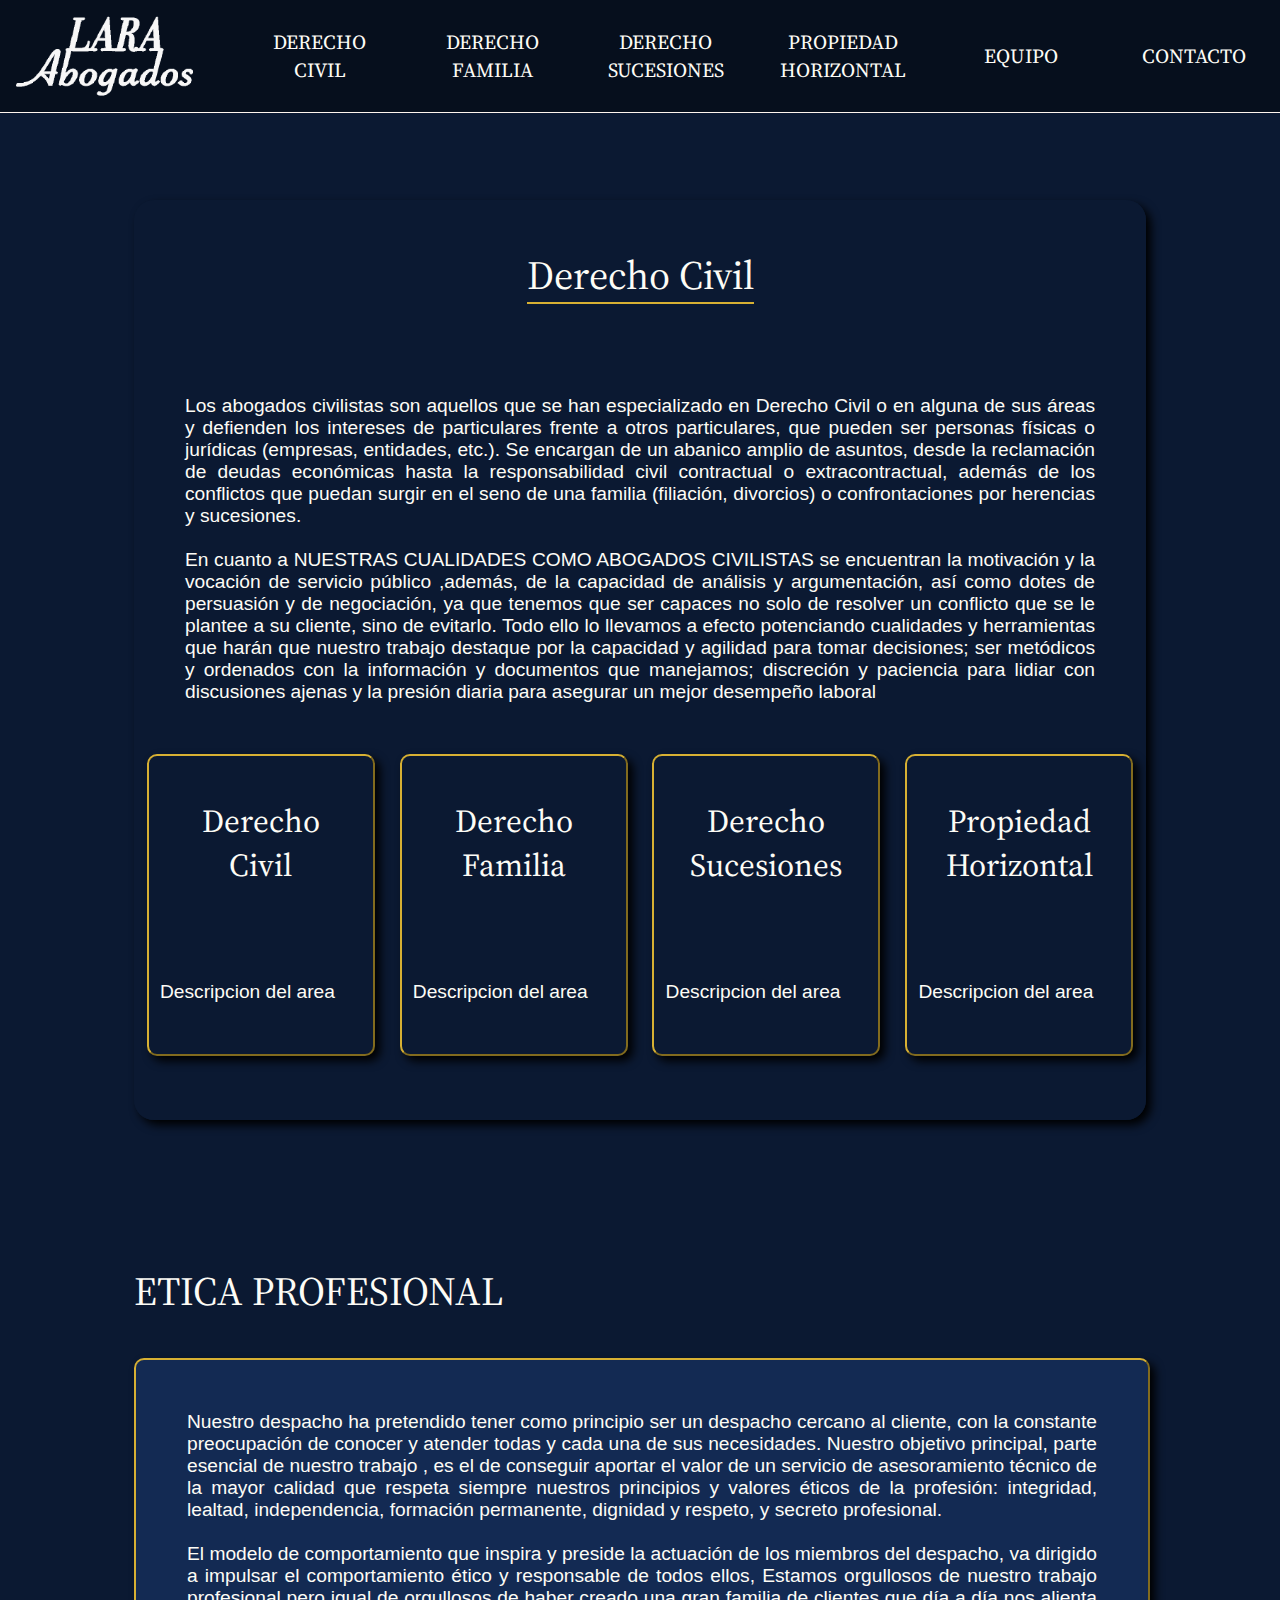
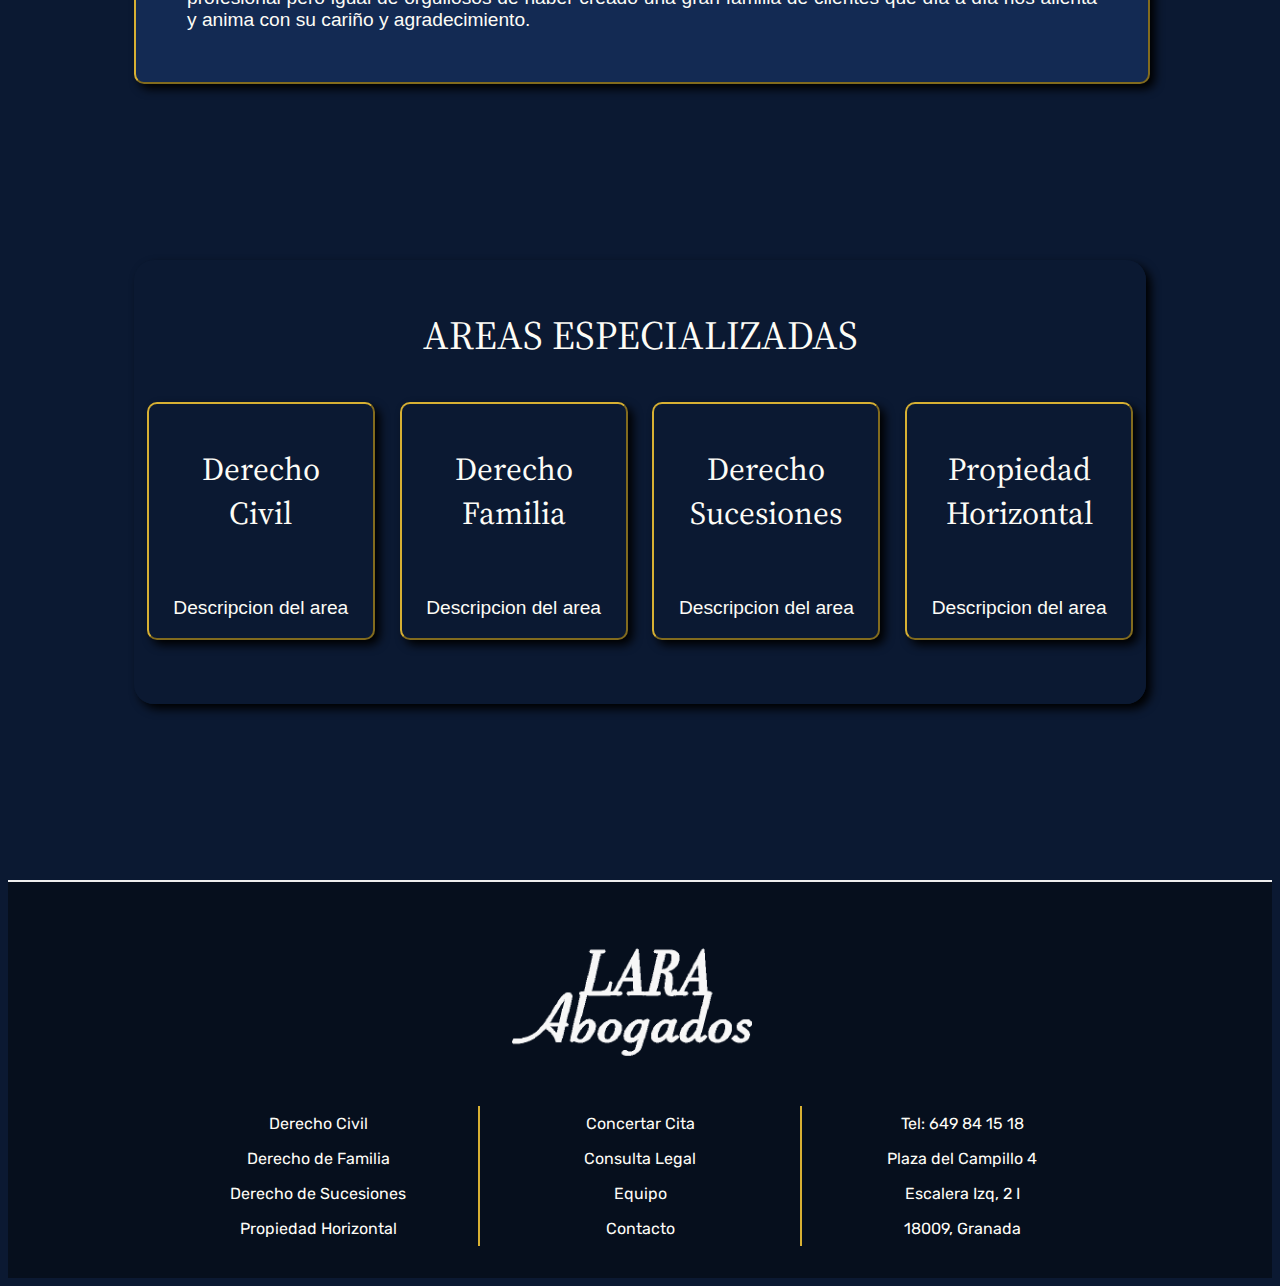
==== civil.html @ f756373a "Add files via upload" ====
<!DOCTYPE html>
<html lang="en">

<head>
    <meta charset="UTF-8">
    <meta name="viewport" content="width=device-width, initial-scale=1.0">
    <meta http-equiv="X-UA-Compatible" content="ie=edge">
    <link rel="stylesheet" href="./resources/css/styles.css">
    <link
        href="https://fonts.googleapis.com/css2?family=Rubik:wght@400;700&family=Source+Serif+Pro:wght@600&display=swap"
        rel="stylesheet">
    <title>Derecho Civil - LaraAbogados</title>
</head>

<body>
    <!-- Header -->
    <header>
        <img class="logo" src="./resources/images/laraLogo.png">
        <nav>
            <ul>

                <li><a href="./civil.html">DERECHO CIVIL</a></li>
                <li><a href="./familia.html">DERECHO <br />FAMILIA</a></li>
                <li><a href="./sucesiones.html">DERECHO <br />SUCESIONES</a></li>
                <li><a href="./propiedad.html">PROPIEDAD HORIZONTAL</a></li>
                <li><a href="./equipo.html">EQUIPO</a></li>
                <li><a href="./contacto.html">CONTACTO</a></li>
            </ul>
        </nav>
    </header>
    <!-- Contents -->
    <main class="content">
        <!-- Banner -->
        <div class="banner">
            <div class="containerCivil">
                <div class="container3Civil">
                    <h3>Derecho Civil</h3>
                    <p>
                        Los abogados civilistas son aquellos que se han especializado en Derecho Civil
                        o en alguna de sus áreas y defienden los intereses de particulares frente a
                        otros particulares, que pueden ser personas físicas o jurídicas (empresas,
                        entidades, etc.). Se encargan de un abanico amplio de asuntos, desde la
                        reclamación de deudas económicas hasta la responsabilidad civil contractual o
                        extracontractual, además de los conflictos que puedan surgir en el seno de una
                        familia (filiación, divorcios) o confrontaciones por herencias y sucesiones. <br /><br />
                        En cuanto a NUESTRAS CUALIDADES COMO ABOGADOS CIVILISTAS se
                        encuentran la motivación y la vocación de servicio público ,además, de la
                        capacidad de análisis y argumentación, así como dotes de persuasión y de
                        negociación, ya que tenemos que ser capaces no solo de resolver un conflicto
                        que se le plantee a su cliente, sino de evitarlo.
                        Todo ello lo llevamos a efecto potenciando cualidades y herramientas que
                        harán que nuestro trabajo destaque por la capacidad y agilidad para tomar
                        decisiones; ser metódicos y ordenados con la información y documentos que
                        manejamos; discreción y paciencia para lidiar con discusiones ajenas y la
                        presión diaria para asegurar un mejor desempeño laboral
                    </p>
                    <div class="areasCont">
                        <div class="area">
                            <h4 class="areaTitle">Derecho<br />Civil</h4>
                            <p class="areaDesc">Descripcion del area</p>

                        </div>
                        <div class="area">
                            <h4 class="areaTitle">Derecho<br />Familia</h4>
                            <p class="areaDesc">Descripcion del area</p>

                        </div>
                        <div class="area">
                            <h4 class="areaTitle">Derecho<br />Sucesiones</h4>
                            <p class="areaDesc">Descripcion del area</p>

                        </div>
                        <div class="area">
                            <h4 class="areaTitle">Propiedad<br />Horizontal</h4>
                            <p class="areaDesc">Descripcion del area</p>

                        </div>
                    </div>
                </div>
            </div>
        </div>
        <div class="banner">
            <div class="cont1">
                <h3>ETICA PROFESIONAL</h3>
                <div class="container2">
                    <p>
                        Nuestro despacho ha pretendido tener como principio ser un despacho cercano al cliente, con
                        la constante preocupación de conocer y atender todas y cada una de sus necesidades. Nuestro
                        objetivo principal, parte esencial de nuestro trabajo , es el de conseguir aportar el valor de
                        un
                        servicio de asesoramiento técnico de la mayor calidad que respeta siempre nuestros principios
                        y valores éticos de la profesión: integridad, lealtad, independencia, formación permanente,
                        dignidad y respeto, y secreto profesional.<br /><br />
                        El modelo de comportamiento que inspira y preside la actuación de los miembros del
                        despacho, va dirigido a impulsar el comportamiento ético y responsable de todos ellos,
                        Estamos orgullosos de nuestro trabajo profesional pero igual de orgullosos de haber creado una
                        gran familia de clientes que día a día nos alienta y anima con su cariño y agradecimiento.
                    </p>
                </div>
            </div>
        </div>
        <div class="banner">
            <div class="areas">

                <div class="container3">
                    <h3>AREAS ESPECIALIZADAS</h3>
                    <div class="areasCont">
                        <div class="area">
                            <h4 class="areaTitle">Derecho<br />Civil</h4>
                            <p class="areaDesc">Descripcion del area</p>

                        </div>
                        <div class="area">
                            <h4 class="areaTitle">Derecho<br />Familia</h4>
                            <p class="areaDesc">Descripcion del area</p>

                        </div>
                        <div class="area">
                            <h4 class="areaTitle">Derecho<br />Sucesiones</h4>
                            <p class="areaDesc">Descripcion del area</p>

                        </div>
                        <div class="area">
                            <h4 class="areaTitle">Propiedad<br />Horizontal</h4>
                            <p class="areaDesc">Descripcion del area</p>

                        </div>
                    </div>
                </div>
            </div>
    </main>
    <footer>
        <img class="logo" src="./resources/images/laraLogo.png">
        <div class="footAreaCont">
            <div class="footerCont">

                <a href="./civil.html">Derecho Civil</a>
                <a href="./familia.html">Derecho de Familia</a>
                <a href="./sucesiones.html">Derecho de Sucesiones</a>
                <a href="./propiedad.html">Propiedad Horizontal</a>
            </div>
            <div class="footerContM">
                <a
                    href="mailto:laraabogados@hotmail.com?subject=Concertar%20Cita&body=Nombre:%0D%0AAsunto:%0D%0APreferencia%20Horaria:%0D%0ATelefono%20de%20Contacto:">Concertar
                    Cita</a>
                <a
                    href="mailto:laraabogados@hotmail.com?subject=Consulta%20Legal&body=Nombre:%0D%0AAsunto:%0D%0ATelefono%20de%20Contacto:">Consulta
                    Legal</a>
                <a href="./equipo.html">Equipo</a>
                <a href="./contacto.html">Contacto</a>
            </div>
            <div class="footerCont">
                <a href="tel:649841518">Tel: 649 84 15 18</a>
                <span>Plaza del Campillo 4</span>
                <span>Escalera Izq, 2 I</span>
                <span>18009, Granada</span>
            </div>
    </footer>
    </div>
</body>

</html>
---- resources/css/styles.css ----
html {
    font-size: 16px;
    font-family: 'Rubik', sans-serif;
    color: hsl(46, 67%, 98%);
    background-color: hsl(218, 63%, 12%);
}

p {
    font-family: 'Nunito Sans', sans-serif;
}

h1 {
    font-family: 'Cinzel', serif;
    font-size: 40px;
}

h2 {
    font-family: 'Cinzel', serif;
    font-size: 36px;
}

h3 {
    font-family: 'Cinzel', serif;
    font-size: 30px;
    font-weight: 400;
}

h4 {
    font-family: 'Cinzel', serif;
    font-size: 26px;
    font-weight: 400;
    width: 20%;
}

/* Header */


header {
    background-color: hsl(218, 64%, 7%);
    z-index: 10;
    position: fixed;
    height: 7rem;
    top: 0;
    right: 0;
    left: 0;
    
    border-bottom: 1px solid seashell;
    display: flex;
    flex-direction: row;
   justify-content: space-between;
    align-items: center;


}

.logo {
    display: flex;
    margin-left: 1rem;
    justify-content: flex-start;
    height: 95%;

}

nav {
    width: 85%;
    display: flex;
height: 100%;
    justify-content: space-around;
    align-items: center;

}

ul {
    width: 100%;
    height: 100%;
    display: flex;
    justify-content: space-around;
    align-items: center;
}

nav li  {
    height: 100%;
    padding: 0 0.75rem;
    list-style: none;
    display: flex;
    justify-content: center;
    align-items: center;
    width: 16.67%;
  
    color: hsl(46, 67%, 98%);
  
}

li a {
  
    text-decoration: none;
    font-family: 'Source Serif Pro', serif;
    font-size: 1.25rem;
    display: flex;
    justify-content: center;
    align-items: center;
    cursor: pointer;
    width: 100%;
    text-align: center;
    color: hsl(46, 67%, 98%);
    padding: 1rem;
   

}
li a:hover {
    color: hsl(46, 67%, 52%);
   
    border: 2px solid hsl(46, 67%, 52%);
    background-color: hsl(218, 63%, 12%);
    border-radius: 10px;
    box-shadow: 5px 5px 10px black;

  }


/* Banner */
.content {
    width: 100%;
    display: flex;
    flex-direction: column;
    justify-content: center;
    align-items: center;
}
.banner {
    display: flex;
    justify-content: center;
    
    width: 100%;
    display: flex;
    flex-direction: column;
    justify-content: center;
    align-items: center;
}

.container {
    background-image: url("../../resources/images/larabanner.jpg");
    background-position: bottom;
    background-attachment: fixed;
    background-size: cover;
    min-height: 700px;
    width: 100%;
    display: flex;
    align-items: center;
    justify-content: center;
}
.containerCivil {
    background-image: url("../../resources/images/civil.jpg");
    background-position: center;
    background-attachment: fixed;
    background-size: cover;
    min-height: 700px;
    width: 100%;
    display: flex;
    align-items: center;
    justify-content: center;
}
.containerFamilia {
    background-image: url("../../resources/images/familia.jpg");
    background-position: center;
    background-attachment: fixed;
    background-size: cover;
    min-height: 700px;
    width: 100%;
    display: flex;
    flex-direction: column;
    align-items: center;
    justify-content: center;
}
.containerSucesiones {
    background-image: url("../../resources/images/sucesiones.jpg");
    background-position: center;
    background-attachment: fixed;
    background-size: cover;
    min-height: 700px;
    width: 100%;
    display: flex;
    flex-direction: column;
    align-items: center;
    justify-content: center;
}
.container2 {
   
    text-align: center;
    background-color:hsl(218, 63%, 20%);
    width: 100%;

    display: flex;
    flex-direction: column;
    align-items: center;
    justify-content: center;
    border: 2px outset hsl(46, 67%, 52%);
    box-shadow: 5px 5px 10px black;
   font-size: 1.2rem;
    border-radius: 10px;
    margin-bottom: 6rem;
}
.container2 p {
    padding: 2rem;
    text-align: justify;
    width: 90%;
}
.container3Civil p {
    padding: 2rem;
    text-align: justify;
    width: 90%;
   
}
.lists {
    display: flex;
    flex-direction: row;
    align-items: center;
    justify-content: center;
    width: 80%;
    min-width: 50rem;
    margin-bottom: 5rem;
}

.pointL {
    width: 40%;
    min-width: 20rem;
    margin-left: -40%;
    margin-top: -3rem;
    padding: 2rem;
    text-align: justify;
    border-radius: 5px;
    display: flex;
    flex-direction: column;
    align-items: center;
    justify-content: center;
    background-color: hsl(218, 63%, 12%);
    border: 2px solid hsl(46, 67%, 52%);
    box-shadow: 5px 5px 10px black;
}
.pointR {
    width: 40%;
    min-width: 20rem;
    margin-left: 40%;
    margin-top: -3rem;
    padding: 2rem;
    text-align: justify;
    border-radius: 5px;
    display: flex;
    flex-direction: column;
    align-items: center;
    justify-content: center;
    background-color: hsl(218, 63%, 12%);
    border: 2px solid hsl(46, 67%, 52%);
    box-shadow: 5px 5px 10px black;
}
.pointText {
    width: 80%
}

.familiaList{
    width: 25rem;
    display: flex;
    flex-direction: column;
    align-items: center;
    justify-content: space-around;
    height: 20rem;
    list-style: circle;
}
.civilList {
    width: 70%;
    min-width: 40rem;
    display: flex;
    flex-direction: column;
    align-items: flex-start;
    justify-content: space-around;
    height: 35rem;
    list-style: circle;
    text-align: left;
}
.familiaList li{
    width: 25rem;
    display: flex;
    text-align: left;
    flex-direction: column;
    align-items: flex-start;
    justify-content: center;
    list-style-type: circle;
}
.mission {
    text-align: center;
    background-color: hsl(218, 64%, 11%);
    width: 55%;
    height: 12rem;
    display: flex;
    flex-direction: column;
    align-items: center;
    justify-content: center;
    border: 5px outset hsl(46, 67%, 52%);
    box-shadow: 5px 5px 10px black;
    margin-top: 20rem;
    border-radius: 10px;
    min-width: 50rem;
}
.mission h3 {
    margin-top: -1rem;
    font-size: 2.5rem;
}
h3 {
    font-size: 2.5rem;
    font-family: 'Source Serif Pro', serif;
    margin-top: 3rem;
}
.cont1 {
    width: 80%;
    min-width: 50rem;
    display: flex;
    flex-direction: column;
    align-items: flex-start;
    justify-content: center;
}
.areas {
    background-image: url("../../resources/images/areas.jpg");
    background-position: center;
   
    background-size: cover;
    min-height: 700px;
    width: 100%;
    flex-direction: column;
    display: flex;
    align-items: center;
    justify-content: center;
}
.container3 {
   
    text-align: center;
    background-color:hsl(218, 63%, 12%, 0.9);
    width: 80%;
    min-width: 50rem;
    display: flex;
    flex-direction: column;
    align-items: center;
    justify-content: center;
    border: transparent;
    box-shadow: 5px 5px 10px black;
   font-size: 1.2rem;
    border-radius: 20px;
    margin-bottom: 6rem;
}
.container3Civil {
   
    text-align: center;
    background-color:hsl(218, 63%, 12%, 0.9);
    width: 80%;
    min-width: 50rem;
    display: flex;
    flex-direction: column;
    align-items: center;
    justify-content: center;
    border: transparent;
    box-shadow: 5px 5px 10px black;
   font-size: 1.2rem;
    border-radius: 20px;
    margin-bottom: 6rem;
    margin-top: 12rem;
}
.container3Civil h3 {
    border-bottom: 2px solid hsl(46, 67%, 52%);
}
.areasCont {
    width: 100%;
    display: flex;
    flex-direction: row;
    align-items: center;
    justify-content: space-around;
}


.area {
    display: flex;
    flex-direction: column;
    align-items: center;
    justify-content: center;
    border: 2px outset hsl(46, 67%, 52%);
    box-shadow: 5px 5px 10px black;
    width: 14rem;
    border-radius: 10px;
    background-color: hsl(218, 63%, 12%);
    margin-bottom: 4rem;
    
}
.areaTitle {
    font-size: 2rem;
    font-family: 'Source Serif Pro', serif;
  text-align: center;
  
  width: 100%;
}
.area:hover {
    display: flex;
    flex-direction: column;
    align-items: center;
    justify-content: center;
    border: 2px outset hsl(46, 67%, 52%);
    box-shadow: 5px 5px 10px black;
    width: 14rem;
    border-radius: 10px;
  
    margin-bottom: 4rem;
  color: hsl(46, 67%, 52%);
  
  background-color: hsl(218, 63%, 20%);
}

footer {
    display: flex;
    justify-content: center;
    background-color: hsl(218, 64%, 7%);
    border-top: 2px outset;
    width: 100%;
    display: flex;
    flex-direction: column;
    justify-content: center;
    align-items: center;
}
.footAreaCont {
    width: 100%;
    display: flex;
    flex-direction: row;
    align-items: center;
    justify-content: center;
}
footer .logo {
    width: 15rem;
    margin-top: 3rem;
    margin-left: -1rem;
}

.footerCont {
    display: flex;
    flex-direction: column;
    justify-content: center;
    align-items: center;
    width: 20rem;
    margin: 2rem 0;
}
.footerContM {
    display: flex;
    flex-direction: column;
    justify-content: center;
    align-items: center;
    width: 20rem;
    margin: 2rem 0;
    border-left: 2px solid hsl(46, 67%, 52%);
    border-right: 2px solid hsl(46, 67%, 52%);
}

.footerCont a, span {
    text-decoration: none;
    margin: 0.5rem;
    color: hsl(46, 67%, 98%);

}
.footerCont a:hover {
    text-decoration: underline;
    margin: 0.5rem;
    color: hsl(46, 67%, 52%);

}
.footerContM a, span {
    text-decoration: none;
    margin: 0.5rem;
    color: hsl(46, 67%, 98%);

}
.footerContM a:hover {
    text-decoration: underline;
    margin: 0.5rem;
    color: hsl(46, 67%, 52%);

}
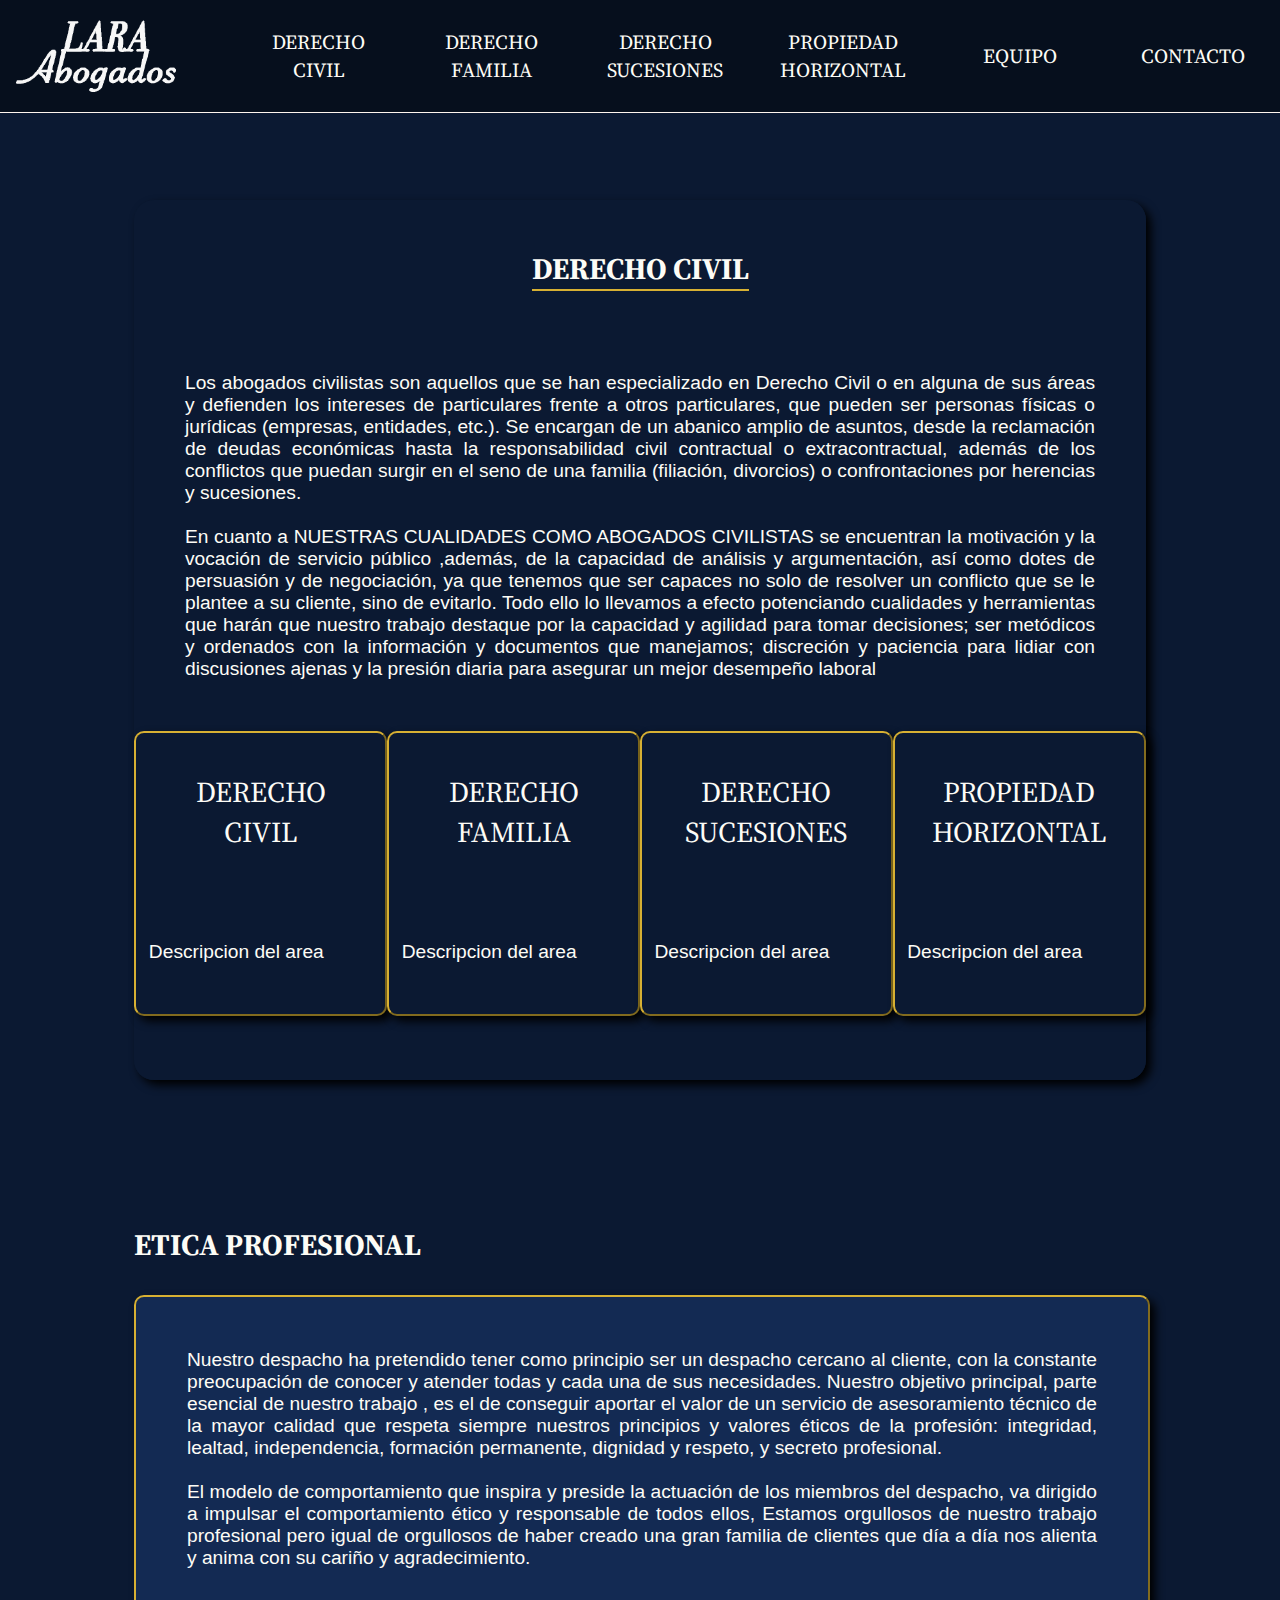
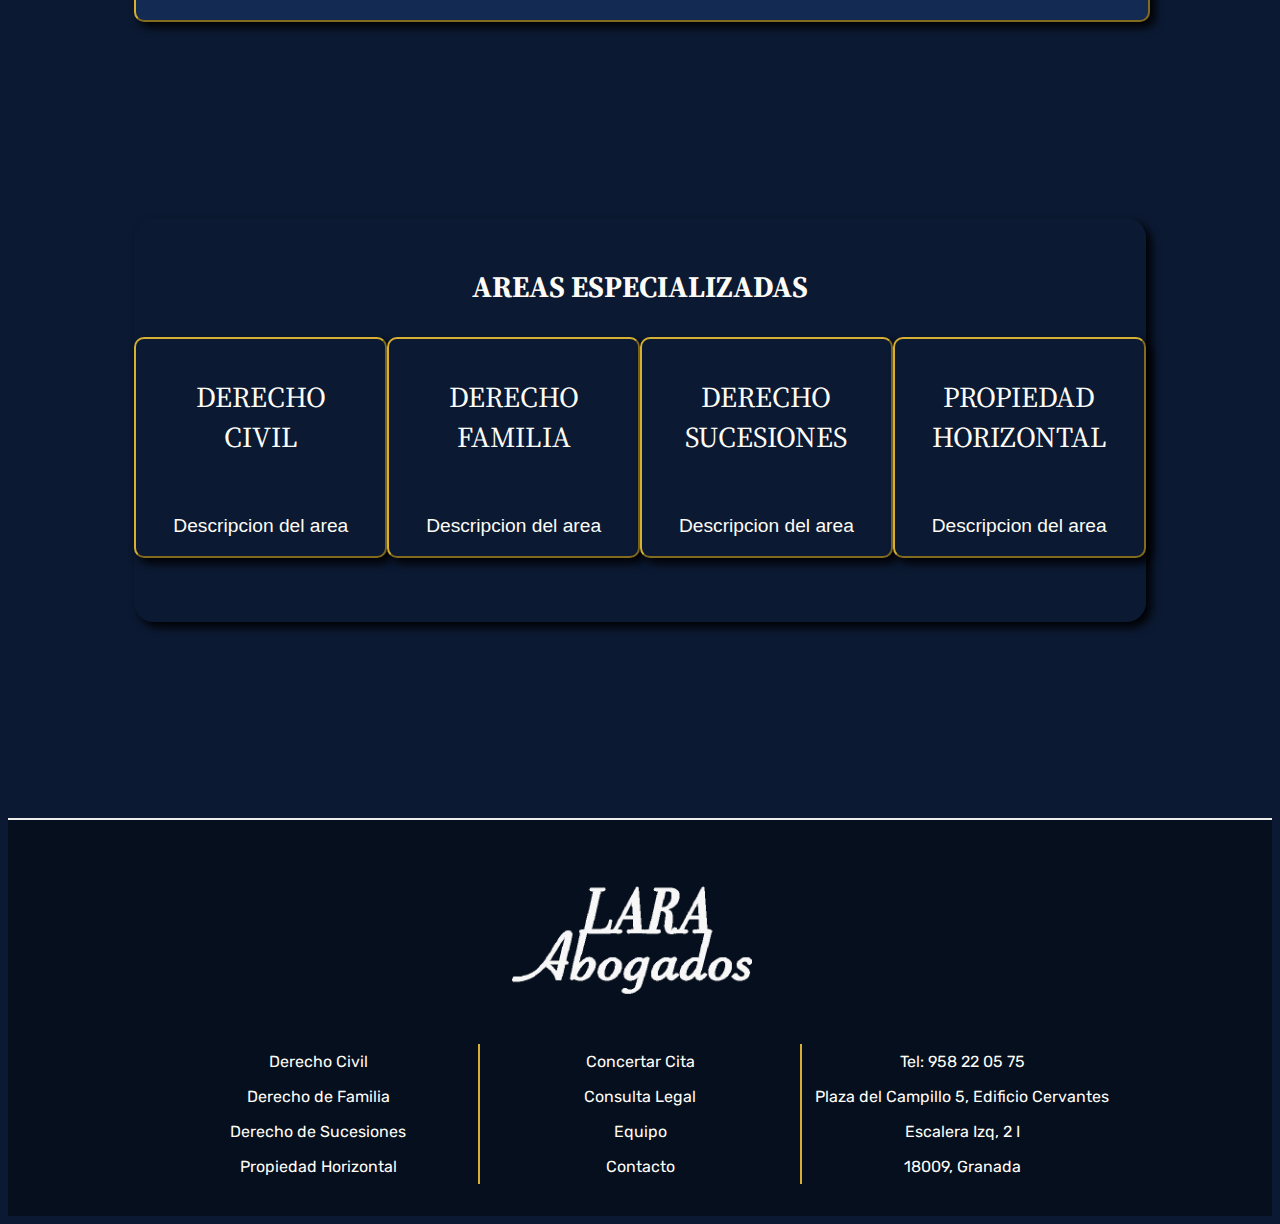
==== commit 388385fc: "Add files via upload" ====
--- a/civil.html
+++ b/civil.html
@@ -150,10 +150,10 @@
                 <a href="./contacto.html">Contacto</a>
             </div>
             <div class="footerCont">
-                <a href="tel:649841518">Tel: 649 84 15 18</a>
-                <span>Plaza del Campillo 4</span>
-                <span>Escalera Izq, 2 I</span>
-                <span>18009, Granada</span>
+                <a href="tel:34958220575">Tel: 958 22 05 75</a>
+               <a href="https://goo.gl/maps/7FaySxSunagEFetZA">Plaza del Campillo 5, Edificio Cervantes</a>
+                <a href="https://goo.gl/maps/7FaySxSunagEFetZA">Escalera Izq, 2 I</a>
+                    <a href="https://goo.gl/maps/7FaySxSunagEFetZA">18009, Granada</a>
             </div>
     </footer>
     </div>
--- a/resources/css/styles.css
+++ b/resources/css/styles.css
@@ -10,24 +10,24 @@
 }
 
 h1 {
-    font-family: 'Cinzel', serif;
-    font-size: 40px;
+    font-family: 'Source Serif Pro', serif;
+    font-size: 2rem;
 }
 
 h2 {
-    font-family: 'Cinzel', serif;
-    font-size: 36px;
+    font-family: 'Source Serif Pro', serif;
+    font-size: 1.8rem;
 }
 
 h3 {
-    font-family: 'Cinzel', serif;
+    font-family: 'Source Serif Pro', serif;
     font-size: 30px;
-    font-weight: 400;
+    font-weight: 1.6rem;
 }
 
 h4 {
-    font-family: 'Cinzel', serif;
-    font-size: 26px;
+    font-family: 'Source Serif Pro', serif;
+    font-size: 1.4rem;
     font-weight: 400;
     width: 20%;
 }
@@ -57,7 +57,7 @@
     display: flex;
     margin-left: 1rem;
     justify-content: flex-start;
-    height: 95%;
+    height: 6rem;
 
 }
 
@@ -133,6 +133,16 @@
     width: 100%;
     display: flex;
     flex-direction: column;
+    justify-content: center;
+    align-items: center;
+}
+.equipo {
+    display: flex;
+    justify-content: center;
+    
+    width: 100%;
+    display: flex;
+    flex-direction: row;
     justify-content: center;
     align-items: center;
 }
@@ -182,6 +192,147 @@
     flex-direction: column;
     align-items: center;
     justify-content: center;
+}
+.containerEquipo {
+
+    background-image: url("../../resources/images/equipo.jpg");
+    background-position: center;
+    background-attachment: fixed;
+    background-size: cover;
+    min-height: 700px;
+    width: 100%;
+    display: flex;
+    flex-direction: row;
+    align-items: center;
+    justify-content: space-around;
+    flex-wrap: wrap-reverse;
+    margin-bottom: -2rem;
+    padding-top: 8rem;
+}
+.containerEquipo2 {
+
+    background-image: url("../../resources/images/equipo.jpg");
+    background-position: center;
+    background-attachment: fixed;
+    background-size: cover;
+    min-height: 700px;
+    width: 100%;
+    display: flex;
+    flex-direction: row;
+    align-items: center;
+    justify-content: space-around;
+    flex-wrap: wrap;
+    
+    padding-bottom: 5rem;
+}
+.eqRow {
+    display: flex;
+    flex-direction: row;
+    align-items: center;
+    justify-content: space-around;
+    flex-wrap: wrap;
+    width: 66%;
+}
+.member {
+    margin: 1rem;
+    display: flex;
+   
+    flex-direction: column;
+    align-items: center;
+    justify-content: center;
+}
+.memberE {
+    margin: 1rem;
+    display: flex;
+   width: 32%;
+    flex-direction: column;
+    align-items: center;
+    justify-content: center;
+}
+
+.picCont {
+    height: 15rem;
+    width: 15rem;
+    border: 2px solid hsl(46, 67%, 52%);
+    background-color: hsl(218, 63%, 12%);
+    border-radius: 100%;
+    box-shadow: 5px 5px 10px black;
+    overflow: hidden;
+  
+}
+.picCont:hover {
+    height: 20rem;
+    width: 20rem;
+    border: 2px solid hsl(46, 67%, 52%);
+    background-color: hsl(218, 63%, 12%);
+    border-radius: 100%;
+    box-shadow: 5px 5px 10px black;
+    overflow: hidden;
+}
+.picContM {
+    height: 22rem;
+    width: 22rem;
+    border: 2px solid hsl(46, 67%, 52%);
+    background-color: hsl(218, 63%, 12%);
+    border-radius: 100%;
+    box-shadow: 5px 5px 10px black;
+    overflow: hidden;
+}
+.picContM:hover {
+    height: 25rem;
+    width: 25rem;
+    border: 2px solid hsl(46, 67%, 52%);
+    background-color: hsl(218, 63%, 12%);
+    border-radius: 100%;
+    box-shadow: 5px 5px 10px black;
+    overflow: hidden;
+}
+.picCont img {
+    width: 100%;
+    height: auto;
+}
+.picContM img {
+    width: 100%;
+    height: auto;
+}
+.picFoot {
+    margin-top: 1rem;
+    display: flex;
+    width: 22rem;
+    flex-direction: column;
+    align-items: center;
+    justify-content: center; 
+    background-color: hsl(218, 63%, 12%, 0.9);
+    box-shadow: 5px 5px 10px black;
+    padding: 1rem;
+}
+.picFoot h4 {
+    margin-top: 0rem;
+    width: 90%;
+    border-bottom: 1px solid hsl(46, 67%, 81%);
+    text-align: center;
+    
+}
+.picFoot h5 {
+    margin-top: -0.5rem;
+    width: 80%;
+    text-align: center;
+    font-size: 1.2rem;
+    font-family: 'Source Serif Pro', serif;
+   
+}
+.picFoot p {
+    margin-top: -1rem;
+    width: 90%;
+    text-align: justify;
+    font-size: 0.9rem;
+}
+.picFoot a {
+   
+    width: 90%;
+    text-align: center;
+    font-size: 1rem;
+    color: hsl(46, 67%, 52%);
 }
 .container2 {
    
@@ -253,14 +404,20 @@
     box-shadow: 5px 5px 10px black;
 }
 .pointText {
-    width: 80%
-}
-
+    width: 80%;
+   
+}
+.pointText strong {
+    text-align: center;
+    font-size: 1.4rem;
+    
+}
 .familiaList{
     width: 25rem;
     display: flex;
     flex-direction: column;
-    align-items: center;
+    align-items: flex-start;
+    text-align: left;
     justify-content: space-around;
     height: 20rem;
     list-style: circle;
@@ -276,14 +433,16 @@
     list-style: circle;
     text-align: left;
 }
-.familiaList li{
-    width: 25rem;
-    display: flex;
+.contactList {
+    width: 70%;
+    min-width: 40rem;
+    display: flex;
+    flex-direction: row;
+    align-items: center;
+    justify-content: space-around;
+ 
+    list-style: none;
     text-align: left;
-    flex-direction: column;
-    align-items: flex-start;
-    justify-content: center;
-    list-style-type: circle;
 }
 .mission {
     text-align: center;
@@ -301,11 +460,12 @@
     min-width: 50rem;
 }
 .mission h3 {
+    font-family: 'Source Serif Pro', serif;
     margin-top: -1rem;
-    font-size: 2.5rem;
+    font-size: 1.9rem;
 }
 h3 {
-    font-size: 2.5rem;
+   
     font-family: 'Source Serif Pro', serif;
     margin-top: 3rem;
 }
@@ -364,6 +524,7 @@
 }
 .container3Civil h3 {
     border-bottom: 2px solid hsl(46, 67%, 52%);
+    text-transform: uppercase;
 }
 .areasCont {
     width: 100%;
@@ -372,7 +533,11 @@
     align-items: center;
     justify-content: space-around;
 }
-
+.areasCont a {
+
+    text-decoration: none;
+    cursor: pointer;
+}
 
 .area {
     display: flex;
@@ -381,18 +546,23 @@
     justify-content: center;
     border: 2px outset hsl(46, 67%, 52%);
     box-shadow: 5px 5px 10px black;
-    width: 14rem;
+    width: 17rem;
     border-radius: 10px;
     background-color: hsl(218, 63%, 12%);
     margin-bottom: 4rem;
+    text-decoration: none;
+    cursor: pointer;
+    color: hsl(46, 67%, 98%);
     
 }
 .areaTitle {
-    font-size: 2rem;
+    font-size: 1.8rem;
     font-family: 'Source Serif Pro', serif;
   text-align: center;
-  
+  text-decoration: none;
   width: 100%;
+  cursor: pointer;
+  text-transform: uppercase;
 }
 .area:hover {
     display: flex;
@@ -401,9 +571,9 @@
     justify-content: center;
     border: 2px outset hsl(46, 67%, 52%);
     box-shadow: 5px 5px 10px black;
-    width: 14rem;
+    width: 17rem;
     border-radius: 10px;
-  
+  cursor: pointer;
     margin-bottom: 4rem;
   color: hsl(46, 67%, 52%);
   
@@ -430,6 +600,7 @@
 }
 footer .logo {
     width: 15rem;
+    height: auto;
     margin-top: 3rem;
     margin-left: -1rem;
 }
@@ -463,6 +634,7 @@
     text-decoration: underline;
     margin: 0.5rem;
     color: hsl(46, 67%, 52%);
+    cursor: pointer;
 
 }
 .footerContM a, span {
@@ -476,4 +648,556 @@
     margin: 0.5rem;
     color: hsl(46, 67%, 52%);
 
+}
+
+form {
+    width: 60%;
+    min-width: 40rem;
+    height: 35rem;
+    display: flex;
+    justify-content: space-around;
+    align-items: center;
+    flex-direction: column;
+    border: 2px solid hsl(46, 67%, 52%);
+    border-radius: 10px;
+    background-color: hsl(218, 63%, 20%);
+    margin-bottom: 5rem;
+
+}
+
+form h4 {
+    width: 16rem;
+    border: 1px solid hsl(46, 67%, 98%);
+    padding: 0.5rem;
+}
+.consulta {
+    display: flex;
+    justify-content: center;
+    align-items: center;
+    flex-direction: column;
+}
+.consulta textarea {
+   width: 20rem;
+   height: 10rem;
+}
+
+#submit {
+    color: hsl(46, 67%, 98%);
+   text-transform: uppercase;
+    border: 2px solid  hsl(46, 67%, 98%);
+    background-color: hsl(218, 63%, 12%);
+    border-radius: 10px;
+    padding: 1rem;
+    box-shadow: 5px 5px 10px black;
+}
+#submit:hover {
+    text-transform: uppercase;
+    color: hsl(46, 67%, 52%);
+    padding: 1rem;
+    border: 2px solid hsl(46, 67%, 52%);
+    background-color: hsl(218, 64%, 7%);
+    border-radius: 10px;
+    box-shadow: 5px 5px 10px black;
+}
+#menu{
+   visibility: hidden;
+}
+#sideMenu {
+    display: none;
+ 
+
+}
+@media only screen and (max-width: 1000px) {
+    .containerCivil {
+        background-image: url("../../resources/images/civil.jpg");
+        background-position: center;
+        background-attachment: unset;
+        background-size: cover;
+   
+        height: 100%;
+        display: flex;
+        align-items: center;
+        justify-content: center;
+    }
+    .containerFamilia {
+        background-image: url("../../resources/images/familia.jpg");
+        background-position: center;
+        background-attachment: unset;
+        background-size: cover;
+   
+        height: 100%;
+        display: flex;
+        flex-direction: column;
+        align-items: center;
+        justify-content: center;
+    }
+    .containerSucesiones {
+        background-image: url("../../resources/images/sucesiones.jpg");
+        background-position: center;
+        background-attachment: unset;
+        background-size: cover;
+   
+        height: 100%;
+        display: flex;
+        flex-direction: column;
+        align-items: center;
+        justify-content: center;
+    }
+    .containerEquipo {
+    
+        background-image: url("../../resources/images/equipo.jpg");
+        background-position: center;
+        background-attachment: fixed;
+        background-size: cover;
+   
+        height: 100%;
+        flex-direction: row;
+        align-items: center;
+        justify-content: space-around;
+        flex-wrap: wrap-reverse;
+        margin-bottom: -2rem;
+        padding-top: 8rem;
+    }
+    .containerEquipo2 {
+    
+        background-image: url("../../resources/images/equipo.jpg");
+        background-position: center;
+        background-attachment: fixed;
+        background-size: cover;
+   
+        height: 100%;
+        display: flex;
+        flex-direction: row;
+        align-items: center;
+        justify-content: space-around;
+        flex-wrap: wrap;
+        
+        padding-bottom: 5rem;
+    }
+   header nav{
+        display: none;
+    }
+    #menu{
+      visibility: visible;
+      padding: 1rem;
+      cursor: pointer;
+    }
+    #sideMenu {
+        display: none;
+     
+        background-color: hsl(218, 64%, 7%, 0.7);
+        position: fixed;
+        top: 0;
+        bottom: 0;
+        left: 0;
+        right: 0;
+        z-index: 20;
+        flex-direction: row;
+    }
+    #menuCont {
+        border-right: 2px solid  hsl(46, 67%, 98%);
+        background-color: hsl(218, 63%, 12%);
+        width: 80%;
+        display: flex;
+        justify-content: center;
+        flex-direction: column;
+        align-items: center;
+        padding-top: 1rem;
+    }
+    #menuCont nav ul{
+       
+        display: flex;
+        justify-content: center;
+        flex-direction: column;
+        align-items: center;
+        width: 100%;
+    }
+    #menuCont nav{
+       
+        display: flex;
+        justify-content: center;
+        flex-direction: column;
+        align-items: center;
+        width: 100%;
+       
+    }
+    
+    #menuCont nav ul {
+        width: 100%;
+        height: 80%;
+        display: flex;
+        justify-content: space-around;
+        align-items: center;
+        margin-left: -2rem;
+       
+    }
+    
+    #menuCont nav ul li  {
+        height: 100%;
+        width: 90%;
+        padding: 0 0.75rem;
+        list-style: none;
+        display: flex;
+        justify-content: center;
+        align-items: center;
+       
+        border-top: 1px solid grey;
+        color: hsl(46, 67%, 98%);
+      
+    }
+    #close {
+        cursor: pointer;
+    }
+    
+    #menuCont li a {
+      
+        text-decoration: none;
+        font-family: 'Source Serif Pro', serif;
+        font-size: 1.25rem;
+        display: flex;
+        justify-content: center;
+        align-items: center;
+        cursor: pointer;
+        width: 100%;
+        text-align: center;
+        color: hsl(46, 67%, 98%);
+        padding: 1rem;
+       
+    
+    }
+    .lists {
+        display: flex;
+        flex-direction: column;
+        align-items: center;
+        justify-content: center;
+        width: 80%;
+        min-width: 0rem;
+        margin-bottom: 5rem;
+    }
+    #closeCont {
+        width: 20%;
+        display: flex;
+        justify-content: center;
+        padding-top: 1rem;
+    }
+    .mission {
+        text-align: center;
+        background-color: hsl(218, 64%, 11%);
+        width: 90%;
+       padding: 1rem;
+        min-width: 0;
+        height: 10rem;
+        display: flex;
+        flex-direction: column;
+        align-items: center;
+        justify-content: center;
+        border: 2px outset hsl(46, 67%, 52%);
+        box-shadow: 5px 5px 10px black;
+        margin-top: 10rem;
+        border-radius: 10px;
+    
+    }
+    .mission h3 {
+        margin-top: -0.5rem;
+        font-size: 1.5rem;
+    }
+    .pointL {
+        width: 75%;
+        min-width: 0rem;
+        margin-left: -10%;
+        margin-top: -1rem;
+        padding: 1rem;
+        text-align: justify;
+        border-radius: 5px;
+        display: flex;
+        flex-direction: column;
+        align-items: center;
+        justify-content: center;
+        background-color: hsl(218, 63%, 12%);
+        border: 2px solid hsl(46, 67%, 52%);
+        box-shadow: 5px 5px 10px black;
+    }
+    .civilList {
+        width: 80%;
+        min-width: 0rem;
+        display: flex;
+        flex-direction: column;
+        align-items: flex-start;
+        justify-content: space-around;
+        height: 35rem;
+        list-style: circle;
+        text-align: left;
+    }
+    .pointR {
+        width: 75%;
+        min-width: 0rem;
+        margin-left: 10%;
+        margin-top: -1rem;
+        padding: 1rem;
+        text-align: justify;
+        border-radius: 5px;
+        display: flex;
+        flex-direction: column;
+        align-items: center;
+        justify-content: center;
+        background-color: hsl(218, 63%, 12%);
+        border: 2px solid hsl(46, 67%, 52%);
+        box-shadow: 5px 5px 10px black;
+    }
+    h1 {
+        font-family: 'Source Serif Pro', serif;
+        font-size: 1.7rem;
+    }
+    .container3Civil {
+   
+        text-align: center;
+        background-color:hsl(218, 63%, 12%, 0.9);
+        width: 100%;
+        min-width: 0rem;
+        display: flex;
+        flex-direction: column;
+        align-items: center;
+        justify-content: center;
+        border: transparent;
+        box-shadow: 5px 5px 10px black;
+       font-size: 1.2rem;
+        border-radius: 20px;
+        margin-bottom: 6rem;
+        margin-top: 12rem;
+    }
+    .container2 {
+   
+        text-align: center;
+        background-color:hsl(218, 63%, 20%);
+        width: 100%;
+    
+        display: flex;
+        flex-direction: column;
+        align-items: center;
+        justify-content: center;
+        border: 2px outset hsl(46, 67%, 52%);
+        box-shadow: 5px 5px 10px black;
+       font-size: 1rem;
+        border-radius: 10px;
+        margin-bottom: 4rem;
+    }
+    .container2 p {
+        padding: 1rem;
+        text-align: justify;
+        width: 90%;
+    }
+    .container3Civil p {
+        padding: 1rem;
+        text-align: justify;
+        width: 85%;
+       
+    }
+    .cont1 {
+        width: 90%;
+        min-width: 0rem;
+        display: flex;
+        flex-direction: column;
+        align-items: flex-start;
+        justify-content: center;
+    }
+    .container3Civil {
+   
+        text-align: center;
+        background-color:hsl(218, 63%, 12%, 0.9);
+        width: 90%;
+        min-width: 0rem;
+        display: flex;
+        flex-direction: column;
+        align-items: center;
+        justify-content: center;
+        border: transparent;
+        box-shadow: 5px 5px 10px black;
+       font-size: 0.9rem;
+        border-radius: 20px;
+        margin-bottom: 4rem;
+        margin-top: 4rem;
+    }
+    .areasCont {
+        width: 100%;
+        display: flex;
+        flex-direction: column;
+        align-items: center;
+        justify-content: space-around;
+    }
+    .container {
+        background-image: url("../../resources/images/larabanner.jpg");
+        background-position: center;
+        background-attachment: unset;
+        background-size: cover;
+        min-height: 30rem;
+        height: 100%;
+        display: flex;
+        align-items: center;
+        justify-content: center;
+    }
+    .footAreaCont {
+        width: 100%;
+        display: flex;
+        flex-direction: row;
+        align-items: center;
+        justify-content: center;
+        font-size: 0.7rem;
+
+    }
+    footer .logo {
+        width: 8rem;
+        height: auto;
+        margin-top: 3rem;
+        margin-left: -1rem;
+    }
+    
+    .footerCont {
+        display: flex;
+        flex-direction: column;
+        justify-content: center;
+        align-items: center;
+        width: 20rem;
+        margin: 2rem 0;
+    }
+    .footerContM {
+        display: flex;
+        flex-direction: column;
+        justify-content: center;
+        align-items: center;
+        width: 20rem;
+        margin: 2rem 0;
+        border-left: 2px solid hsl(46, 67%, 52%);
+        border-right: 2px solid hsl(46, 67%, 52%);
+    }
+    
+    .footerCont a, span {
+        text-decoration: none;
+        margin: 0.5rem;
+        color: hsl(46, 67%, 98%);
+        text-align: center;
+    
+    }
+    .footerCont a:hover {
+        text-decoration: underline;
+        margin: 0.5rem;
+        color: hsl(46, 67%, 52%);
+        cursor: pointer;
+    
+    }
+    .footerContM a, span {
+        text-decoration: none;
+        margin: 0.5rem;
+        color: hsl(46, 67%, 98%);
+    
+    }
+    .area {
+        display: flex;
+        flex-direction: column;
+        align-items: center;
+        justify-content: center;
+        border: 2px outset hsl(46, 67%, 52%);
+        box-shadow: 5px 5px 10px black;
+        width: 12rem;
+        border-radius: 10px;
+        background-color: hsl(218, 63%, 12%);
+        margin-bottom: 4rem;
+        text-decoration: none;
+        cursor: pointer;
+        color: hsl(46, 67%, 98%);
+        
+    }
+    .areaTitle {
+        font-size: 1.3rem;
+        font-family: 'Source Serif Pro', serif;
+      text-align: center;
+      text-decoration: none;
+      width: 100%;
+      cursor: pointer;
+      text-transform: uppercase;
+    }
+    .area:hover {
+        display: flex;
+        flex-direction: column;
+        align-items: center;
+        justify-content: center;
+        border: 2px outset hsl(46, 67%, 52%);
+        box-shadow: 5px 5px 10px black;
+        width: 12rem;
+        border-radius: 10px;
+      cursor: pointer;
+        margin-bottom: 4rem;
+      color: hsl(46, 67%, 52%);
+      
+      background-color: hsl(218, 63%, 20%);
+    }
+    .familiaList{
+        width: 100%;
+        display: flex;
+        flex-direction: column;
+        align-items: flex-start;
+        text-align: left;
+        justify-content: space-around;
+        height: 20rem;
+        list-style: circle;
+    }
+    form {
+        width: 95%;
+        min-width: 0rem;
+        height: 35rem;
+        display: flex;
+        justify-content: space-around;
+        align-items: center;
+        flex-direction: column;
+        border: 2px solid hsl(46, 67%, 52%);
+        border-radius: 10px;
+        background-color: hsl(218, 63%, 20%);
+        margin-bottom: 5rem;
+    
+    }
+    
+    form h4 {
+        width: 16rem;
+        border: 1px solid hsl(46, 67%, 98%);
+        padding: 0.5rem;
+    }
+    .consulta {
+        display: flex;
+        justify-content: center;
+        align-items: center;
+        flex-direction: column;
+    }
+    .consulta textarea {
+       width: 15rem;
+       height: 10rem;
+    }
+    
+    #submit {
+        color: hsl(46, 67%, 98%);
+       text-transform: uppercase;
+        border: 2px solid  hsl(46, 67%, 98%);
+        background-color: hsl(218, 63%, 12%);
+        border-radius: 10px;
+        padding: 1rem;
+        box-shadow: 5px 5px 10px black;
+    }
+    #submit:hover {
+        text-transform: uppercase;
+        color: hsl(46, 67%, 52%);
+        padding: 1rem;
+        border: 2px solid hsl(46, 67%, 52%);
+        background-color: hsl(218, 64%, 7%);
+        border-radius: 10px;
+        box-shadow: 5px 5px 10px black;
+    }
+    .contactList {
+ 
+        min-width: 0rem;
+        display: flex;
+        flex-direction: column;
+        align-items: center;
+        justify-content: space-around;
+     margin-left: -5rem;
+        list-style: none;
+        text-align: left;
+    }
 }